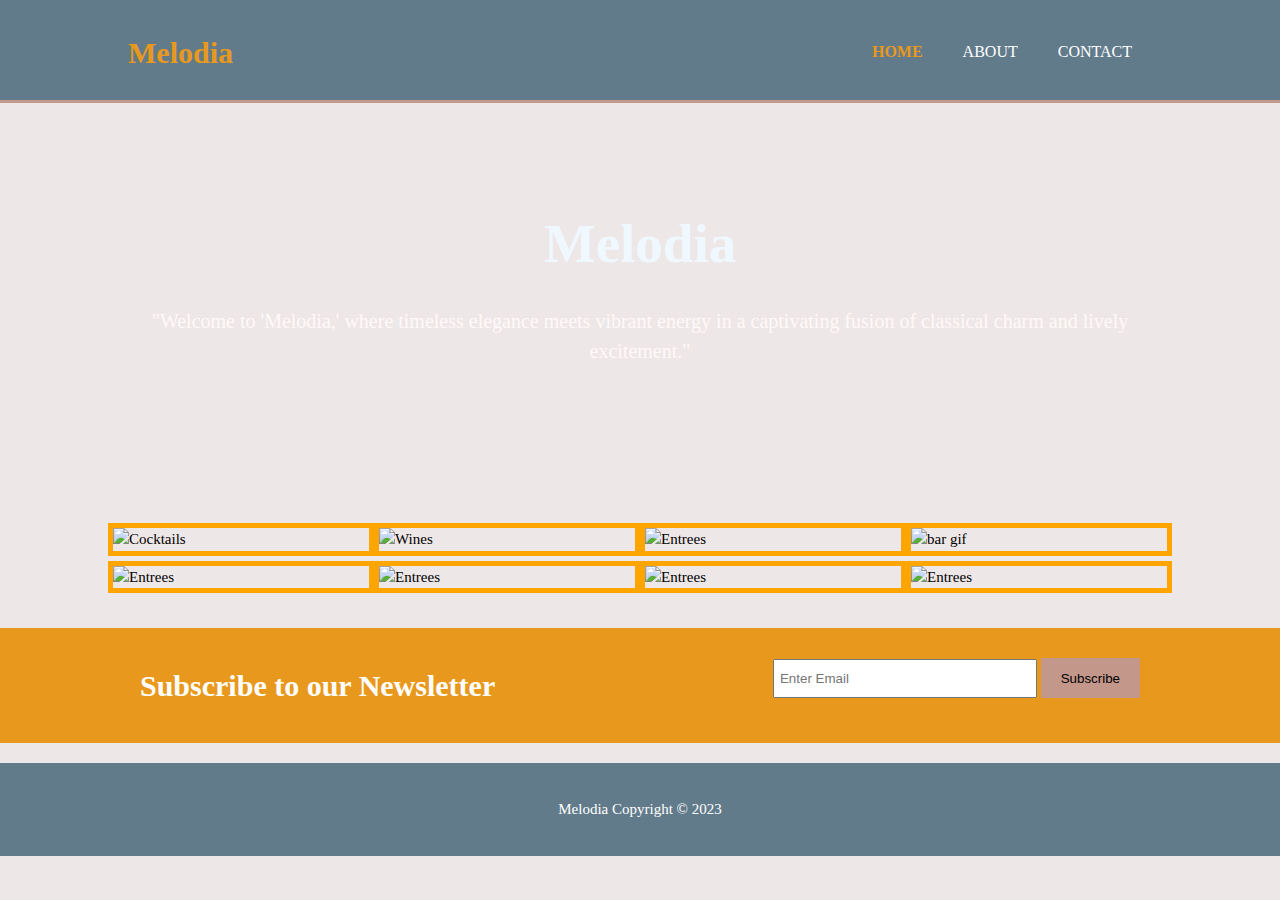
==== src/index.html @ b28115db "Moved files to src folder" ====
<!DOCTYPE html>
<html lang="en">
<head>
    <meta charset="UTF-8">
    <meta name="viewport" content="width=device-width, initial-scale=1.0">
    <meta name="author" content="Zane Hour">
    <meta name="description" content="Drinking and fun time at Zane Hour">
    <link rel="stylesheet" href="index.css">
    <link rel="stylesheet" href="https://cdnjs.cloudflare.com/ajax/libs/font-awesome/4.7.0/css/font-awesome.min.css">
    <title>Melodia | Welcome</title>
    <style>
         /* Add CSS styles for the image gallery */
        .image-gallery {
            display: flex;
            flex-wrap: wrap;
           /* justify-content: space-evenly; */
            justify-content: center;
            margin-bottom: 30px;
        }

        .image-gallery img {
            width: 20%;
            margin-bottom: 5px;
            border: 5px solid orange;
            box-shadow: 5px 5px 5px transparent;
            transition: all 0.5s;
        }
        img:hover {
            filter: blur(0px);
            opacity: 1;
            box-shadow: 0 8px 20px 0px rgba(0, 0, 0, 0.767);
            transform: scale(1.02);
            transition: all 0.5s;
        }
    </style>
</head>
<body>
   <header>
    <!---- header-container -->
    <div class="container">
        <div id="branding">
           <h1><span class="highlight">Melodia</span></h1>
        </div>
        <nav>
            <ul>
                <li class="current"><a href="index.html">Home</a></li>
                <li><a href="about.html">About</a></li>
                <li><a href="contact.html">Contact</a></li>
            </ul>
        </nav>
    </div>
   </header>

   <section id="showcase">
      <div class="container">
        <h1>Melodia</h1>
        <p style="color: rgb(255, 249, 249);">"Welcome to 'Melodia,' where timeless elegance meets vibrant energy in a captivating fusion of classical charm and lively excitement."</p>
      </div>
    </section>

   <section id="boxes">
    <h2></h2>
    <!-- Updated image gallery using flexbox -->
    <div class="image-gallery">
       <img src="images/pexels-rache.jpg" alt="Cocktails">
       <img src="images/liquor.jpg" alt="Wines">
       <img src="images/alcohol.jpg" alt="Entrees">
       <img src="https://media.giphy.com/media/Zw3oBUuOlDJ3W/giphy.gif" alt="bar gif">
       <img src="images/alcohol.jpg" alt="Entrees">
       <img src="images/alcohol.jpg" alt="Entrees">
       <img src="images/alcohol.jpg" alt="Entrees">
       <img src="images/alcohol.jpg" alt="Entrees">
    </div>
  </section>

   <section id="newsletter">
    <div class="container">
        <h1>Subscribe to our Newsletter</h1>
        <form>
            <input type="email" placeholder="Enter Email" >
            <button type="submit" class="button-1">Subscribe</button>
        </form>
    </div>
   </section>

   <footer>
     <p>Melodia Copyright &copy; 2023</p>
   </footer>
</body>
</html>
---- src/index.css ----
body {
    font: 15px/1.5 Cambria, Cochin, Georgia;
    padding: 0;
    margin: 0;
    background-color: #eee7e7;
}

/** Global Container*/
.container {
    width: 80%;
    margin: auto;
    overflow: hidden;
}

ul {
    margin: 0;
    padding: 0;
}

.button-1 {
    height: 40px;
    background-color: #c4978b;
    border: none;
    padding-left: 20px;
    padding-right: 20px;
}
/* Header */
header {
    background-color: #627b8b;
    color: white;
    padding-top: 30px;
    min-height: 70px;
    border-bottom: #c4978b 3px solid;
}

header a {
    color: white;
    text-decoration: none;
    text-transform: uppercase;
    font-size: 16px
}

header li {
    float:left;
    display: inline;
    padding: 0 20px 0 20px;
}

header #branding {
    float: left;
}

header #branding h1{
    margin: 0;
}

header nav {
    float: right;
    margin-top: 10px;
}

header .highlight, header .current a {
    color:#e8991d;
    font-weight: bold;
}

/** Pseduo-class selector **/
header a:hover { 
    color: #cccccc;
    font-weight: bold;
}

/** Showcase */

#showcase {
    min-height: 400px;
    background: url(images/fresh-cocktails.avif) no-repeat 0 -100px;
    background-size: cover;
    text-align: center;
    color: aliceblue;
}

#showcase h1 {
    margin-top: 100px;
    font-size: 55px;
    margin-bottom: 10px;
}
#showcase p {
    font-size: 20px;
}

/** Newsletter */
#newsletter {
    padding: 15px;
    color: white;
    background: #e8991d;
}

#newsletter h1 {
    float: left;
}
#newsletter form {
    float: right;
    margin-top: 15px;
}
#newsletter input[type="email"] {
    padding:  5px;
    height: 25px;
    width: 250px;
}

/** Boxes */
#boxes {
    margin-top: 20px;
}

/* #boxes .box {
    float: left;
    width: 30%;
    padding: 10px;
    text-align: center;
} */
.flex-container {
    display: flex;
    flex-wrap: wrap;
    flex-direction: row;
   
}
.box {
    /* text-align: center;
    padding: 10px;
    width: 30%; */
}

#boxes .box img {
    /* width: 250px;
    height: 250px; */
    border: 5px solid orange;
}

/** Footer */
footer {
    padding: 20px;
    margin-top: 20px;
    color: #ffff;
    background-color: #627b8b;
    text-align: center;
}
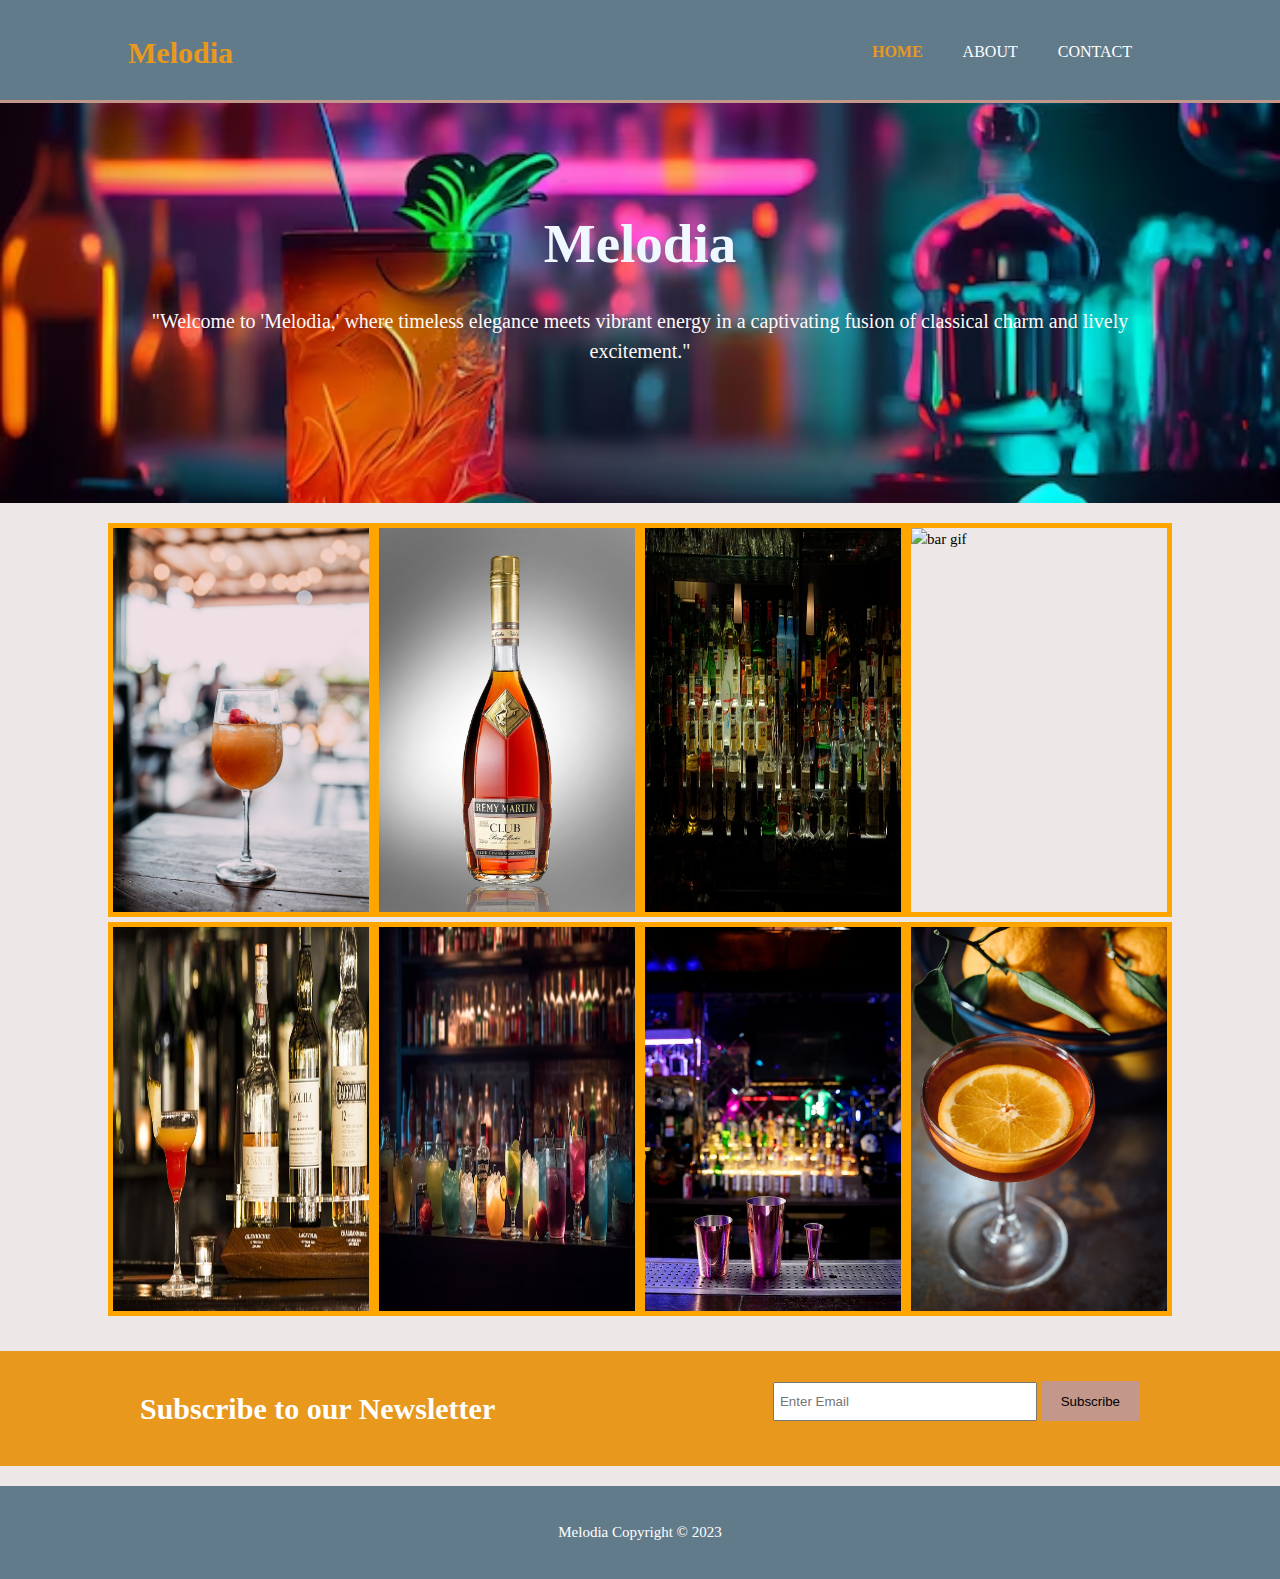
==== commit 0ae2b810: "Added the Melodia Logo to title bar" ====
--- a/src/index.html
+++ b/src/index.html
@@ -6,6 +6,7 @@
     <meta name="author" content="Zane Hour">
     <meta name="description" content="Drinking and fun time at Zane Hour">
     <link rel="stylesheet" href="index.css">
+    <link rel="icon" href="/images/Melodia.png" type="image" >
     <link rel="stylesheet" href="https://cdnjs.cloudflare.com/ajax/libs/font-awesome/4.7.0/css/font-awesome.min.css">
     <title>Melodia | Welcome</title>
     <style>
@@ -62,14 +63,14 @@
     <h2></h2>
     <!-- Updated image gallery using flexbox -->
     <div class="image-gallery">
-       <img src="images/pexels-rache.jpg" alt="Cocktails">
-       <img src="images/liquor.jpg" alt="Wines">
-       <img src="images/alcohol.jpg" alt="Entrees">
+       <img src="/images/pexels-rache.jpg" alt="Cocktails">
+       <img src="/images/liquor.jpg" alt="Wines">
+       <img src="/images/background.jpg" alt="Entrees">
        <img src="https://media.giphy.com/media/Zw3oBUuOlDJ3W/giphy.gif" alt="bar gif">
-       <img src="images/alcohol.jpg" alt="Entrees">
-       <img src="images/alcohol.jpg" alt="Entrees">
-       <img src="images/alcohol.jpg" alt="Entrees">
-       <img src="images/alcohol.jpg" alt="Entrees">
+       <img src="/images/cocktailjpg.jpg" alt="Entrees">
+       <img src="/images/cocktails-wood.avif" alt="Entrees">
+       <img src="/images/nightlife-party.avif" alt="Entrees">
+       <img src="/images/alcohol.jpg" alt="Entrees">
     </div>
   </section>
 
--- a/src/index.css
+++ b/src/index.css
@@ -74,7 +74,7 @@
 
 #showcase {
     min-height: 400px;
-    background: url(images/fresh-cocktails.avif) no-repeat 0 -100px;
+    background: url(/images/fresh-cocktails.avif) no-repeat 0 -100px;
     background-size: cover;
     text-align: center;
     color: aliceblue;
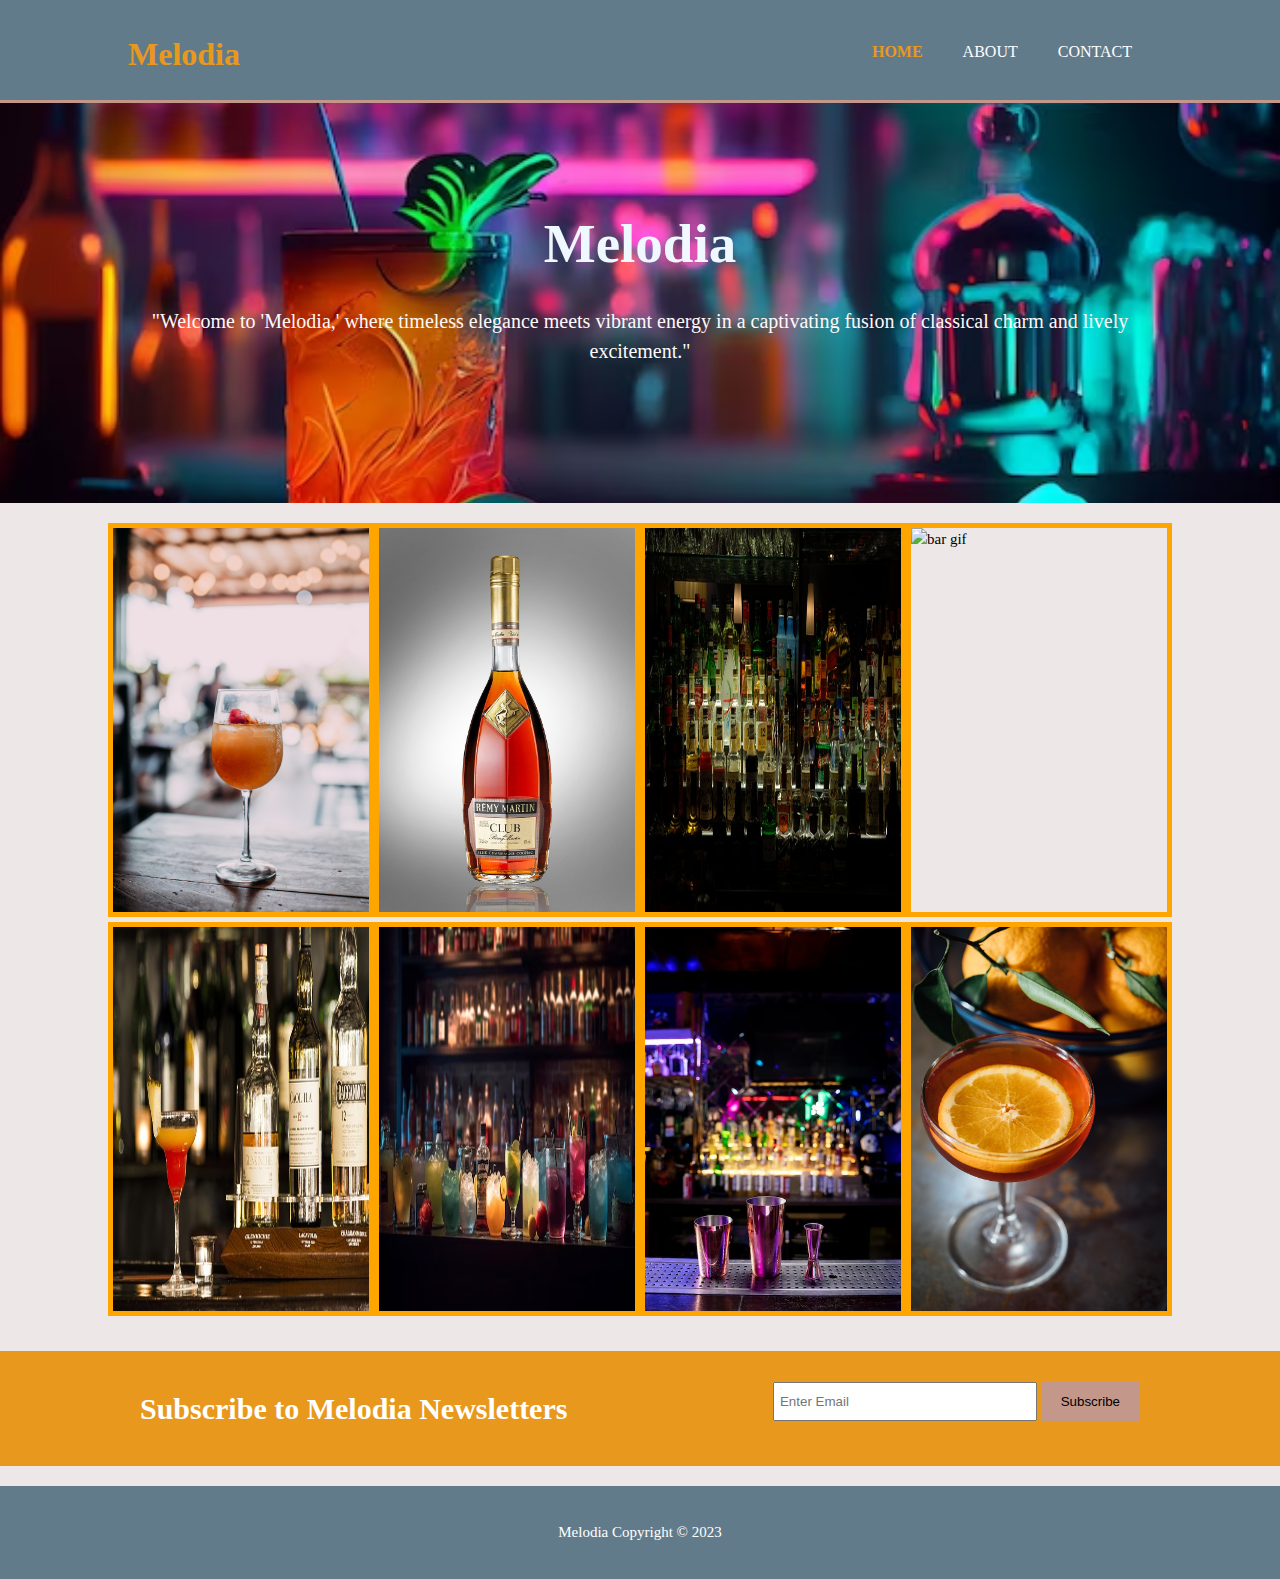
==== commit 4ec194e6: "Added melodia newsletter" ====
--- a/src/index.html
+++ b/src/index.html
@@ -76,7 +76,7 @@
 
    <section id="newsletter">
     <div class="container">
-        <h1>Subscribe to our Newsletter</h1>
+        <h1>Subscribe to Melodia Newsletters</h1>
         <form>
             <input type="email" placeholder="Enter Email" >
             <button type="submit" class="button-1">Subscribe</button>
--- a/src/index.css
+++ b/src/index.css
@@ -24,6 +24,19 @@
     padding-left: 20px;
     padding-right: 20px;
 }
+
+/** Logo */
+.melodia-logo {
+    display: flex;
+    align-items: center; /* Vertically center align the logo and h1 */
+}
+
+.logo-img img {
+    max-height: 10%; /* Ensure the image height doesn't exceed its container */
+    width: auto; /* Allow the image to scale proportionally */
+    margin-right: 10px; /* Add space between the logo and h1 */
+}
+
 /* Header */
 header {
     background-color: #627b8b;
@@ -51,6 +64,7 @@
 }
 
 header #branding h1{
+    font-size: 2rem;
     margin: 0;
 }
 
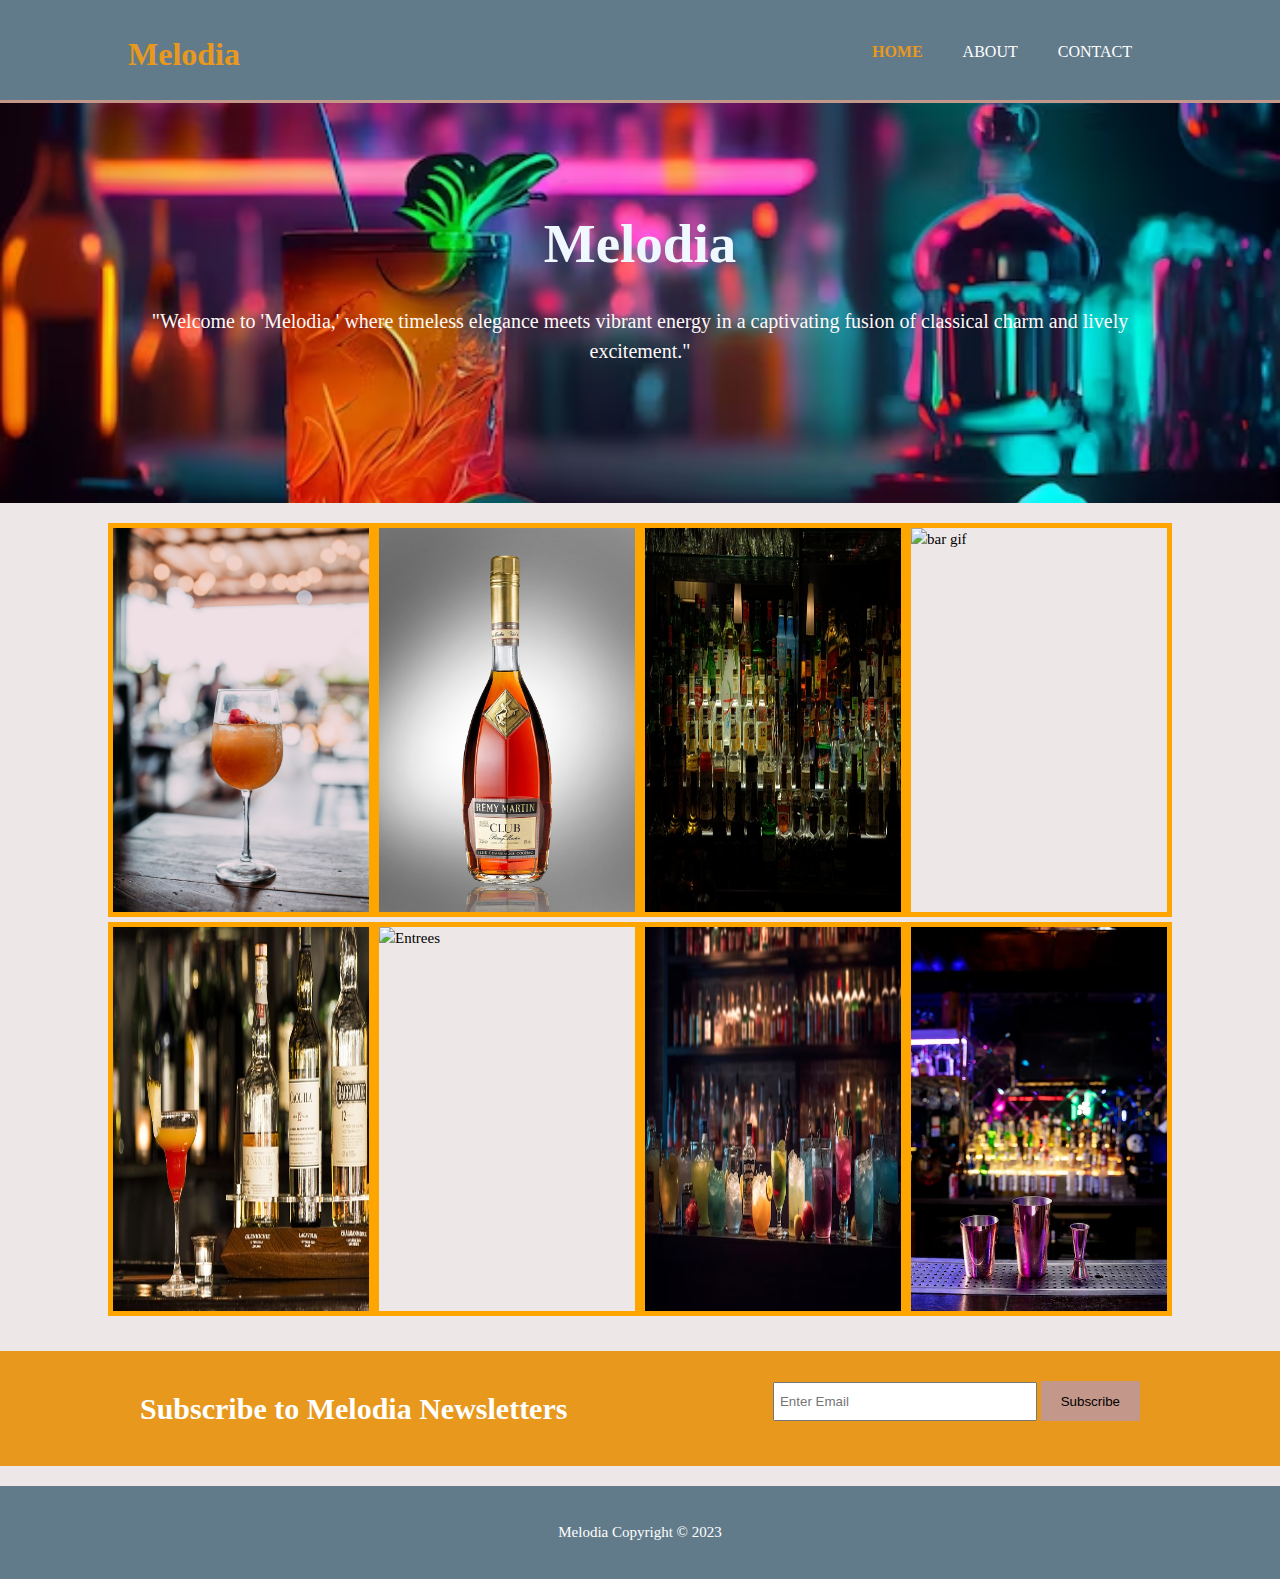
==== commit 968da072: "Added Page Title logo and final updates" ====
--- a/src/index.html
+++ b/src/index.html
@@ -6,7 +6,7 @@
     <meta name="author" content="Zane Hour">
     <meta name="description" content="Drinking and fun time at Zane Hour">
     <link rel="stylesheet" href="index.css">
-    <link rel="icon" href="/images/Melodia.png" type="image" >
+    <link rel="icon" href="/images/melod.png" type="image" >
     <link rel="stylesheet" href="https://cdnjs.cloudflare.com/ajax/libs/font-awesome/4.7.0/css/font-awesome.min.css">
     <title>Melodia | Welcome</title>
     <style>
@@ -68,9 +68,9 @@
        <img src="/images/background.jpg" alt="Entrees">
        <img src="https://media.giphy.com/media/Zw3oBUuOlDJ3W/giphy.gif" alt="bar gif">
        <img src="/images/cocktailjpg.jpg" alt="Entrees">
+       <img src="https://media.giphy.com/media/xUPJUm8vH9tzBhf9rq/giphy.gif" alt="Entrees">
        <img src="/images/cocktails-wood.avif" alt="Entrees">
        <img src="/images/nightlife-party.avif" alt="Entrees">
-       <img src="/images/alcohol.jpg" alt="Entrees">
     </div>
   </section>
 
--- a/src/index.css
+++ b/src/index.css
@@ -85,7 +85,6 @@
 }
 
 /** Showcase */
-
 #showcase {
     min-height: 400px;
     background: url(/images/fresh-cocktails.avif) no-repeat 0 -100px;
@@ -117,7 +116,7 @@
     float: right;
     margin-top: 15px;
 }
-#newsletter input[type="email"] {
+#newsletter input[type="email"] { /** Attribute selector */
     padding:  5px;
     height: 25px;
     width: 250px;
